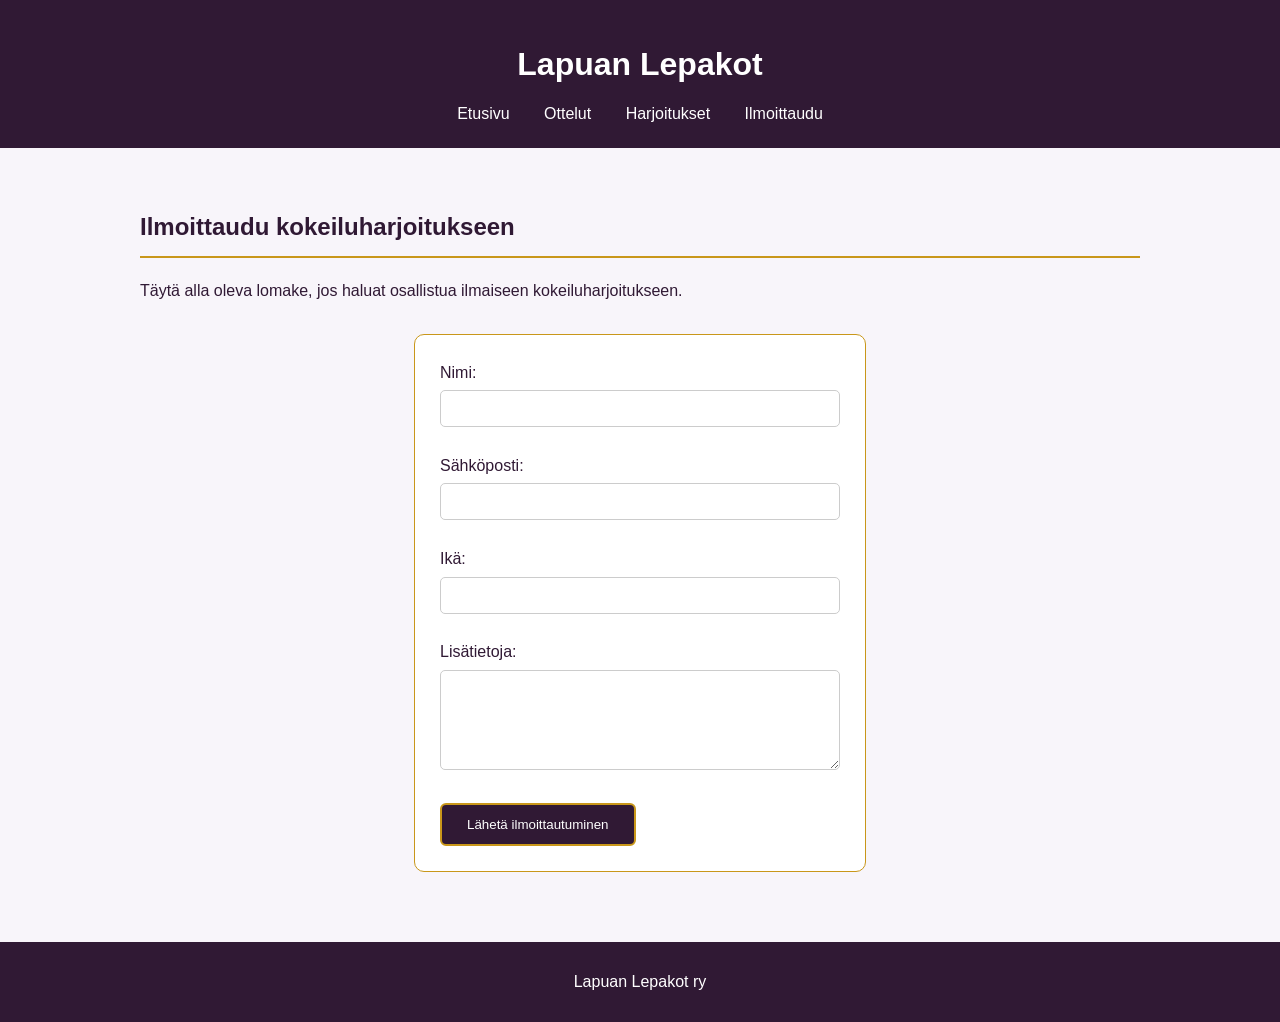
==== about.html @ 4306a772 "korjauksia5" ====
<!DOCTYPE html>
<html lang="fi">

<head>
    <meta charset="UTF-8">
    <meta name="viewport" content="width=device-width, initial-scale=1.0">
    <title>Ilmoittaudu - Lapuan Lepakot</title>
    <link rel="stylesheet" href="style.css">
</head>

<body>

    <header>
        <h1>Lapuan Lepakot</h1>

        <nav>
            <a href="index.html">Etusivu</a>
            <a href="listing.html">Ottelut</a>
            <a href="contact.html">Harjoitukset</a>
            <a href="about.html">Ilmoittaudu</a>
        </nav>
    </header>

    <main>
        <h2>Ilmoittaudu kokeiluharjoitukseen</h2>

        <p>Täytä alla oleva lomake, jos haluat
            osallistua ilmaiseen kokeiluharjoitukseen.</p>

        <form id="ilmoittautumisLomake">

            <label for="nimi">Nimi:</label>
            <br>
            <input type="text" id="nimi" name="nimi" required>

            <br><br>

            <label for="sahkoposti">Sähköposti:</label>
            <br>
            <input type="email" id="sahkoposti"
                name="sahkoposti" required>

            <br><br>

            <label for="ika">Ikä:</label>
            <br>
            <input type="number" id="ika" name="ika"
                min="1" required>

            <br><br>

            <label for="viesti">Lisätietoja:</label>
            <br>
            <textarea id="viesti" name="viesti"></textarea>

            <br><br>

            <button type="submit">Lähetä ilmoittautuminen</button>

        </form>
       <div id="onnistumisViesti" class="hidden">
    <h2>Ilmoittautuminen onnistui!</h2>
    <p>Kiitos ilmoittautumisestasi. Tervetuloa mukaan!</p>
    </div>
    </main>

    <footer>
        <p>Lapuan Lepakot ry</p>
    </footer>
    <script>
    const lomake = document.getElementById("ilmoittautumisLomake");
    const viesti = document.getElementById("onnistumisViesti");

    lomake.addEventListener("submit", function(event) {

    event.preventDefault();

    viesti.classList.add("hidden");

    viesti.classList.remove("hidden");

});
</script>
</body>
</html>
---- style.css ----
/* Design settings */
:root {
    /* Colors */
    --color-plum: #301934;
    --color-white: #ffffff;
    --color-background: #f8f5fa;
    --color-gold: #c9971a;
    --color-border: #cccccc;

    /* Fonts */
    --font-main: Arial, sans-serif;

    /* Spacing */
    --spacing-small: 10px;
    --spacing-medium: 20px;
    --spacing-large: 40px;
}

/* General settings */
body {
    margin: 0;
    font-family: var(--font-main);
    background-color: var(--color-background);
    color: var(--color-plum);
}

/* Header */
header {
    background-color: var(--color-plum);
    color: var(--color-white);
    padding: 25px;
    text-align: center;
}

/* Navigation */
nav {
    margin-top: var(--spacing-medium);
}

nav a {
    color: var(--color-white);
    text-decoration: none;
    margin: 15px;
}

nav a:hover {
    color: var(--color-gold);
}

/* Headings */
h2, h3 {
    color: var(--color-plum);
}

h2 {
    border-bottom: 2px solid var(--color-gold);
    padding-bottom: var(--spacing-small);
}

/* Main content */
main {
    max-width: 1000px;
    margin: auto;
    padding: var(--spacing-large) var(--spacing-medium);
    min-height: 60vh;
    line-height: 1.6;
}

/* Footer */
footer {
    background-color: var(--color-plum);
    color: var(--color-white);
    text-align: center;
    padding: 15px;
}

/* Buttons */
button {
    background-color: var(--color-plum);
    color: var(--color-white);
    border: 2px solid var(--color-gold);
    padding: 12px 25px;
    border-radius: 6px;
    cursor: pointer;
}

button:hover {
    background-color: var(--color-gold);
    color: var(--color-plum);
}

/* Links */
main a {
    color: var(--color-plum);
    text-decoration: none;
    border-bottom: 2px solid var(--color-gold);
}

main a:hover {
    color: #806000;
}

/* Registration form */
form {
    max-width: 400px;
    margin: 30px auto;
    padding: 25px;
    background-color: var(--color-white);
    border-radius: 10px;
    border: 1px solid var(--color-gold);
    text-align: left;
}

input, textarea {
    width: 100%;
    padding: var(--spacing-small);
    margin-top: 5px;
    border: 1px solid var(--color-border);
    border-radius: 5px;
    box-sizing: border-box;
}

textarea {
    min-height: 100px;
}

/* Mobile responsiveness */
@media (max-width: 600px) {
    header {
        padding: 15px;
    }

    nav {
        display: flex;
        flex-direction: column;
        gap: 15px;
    }

    nav a {
        margin: 5px;
    }

    main {
        padding: var(--spacing-medium);
    }
    
    input, textarea {
        max-width: 100%;
    }
}
/* Automatic dark mode */
@media (prefers-color-scheme: dark) {

    :root {
        --color-background: #18121c;
        --color-plum: #e5d5ed;
        --color-white: #241c29;
        --color-gold: #e5b94f;
        --color-border: #777777;
    }
    main a:hover {
    color: #e5b94f;
}
    header,
    footer {
        background-color: #241c29;
        color: #ffffff;
    }

    h2, h3 {
        color: #ffffff;
    }

    button {
        background-color: #e5b94f;
        color: #18121c;
    }

    button:hover {
        background-color: #ffffff;
        color: #18121c;
    }

    main a {
        color: #ffffff;
    }

    form {
        background-color: #241c29;
        color: #ffffff;
    }

    input, textarea {
        background-color: #352b3b;
        color: #ffffff;
        border-color: #777777;
    }
    nav a {
    color: #ffffff;
    }

    nav a:hover {
    color: #e5b94f;
}
button {
    background-color: #e5b94f;
    color: #18121c;
}
}
/* Hide elements until they are needed */
.hidden {
    display: none;
}
/* Keyboard focus */
a:focus-visible,
button:focus-visible,
input:focus-visible,
textarea:focus-visible {
    outline: 3px solid var(--color-gold);
    outline-offset: 4px;
}
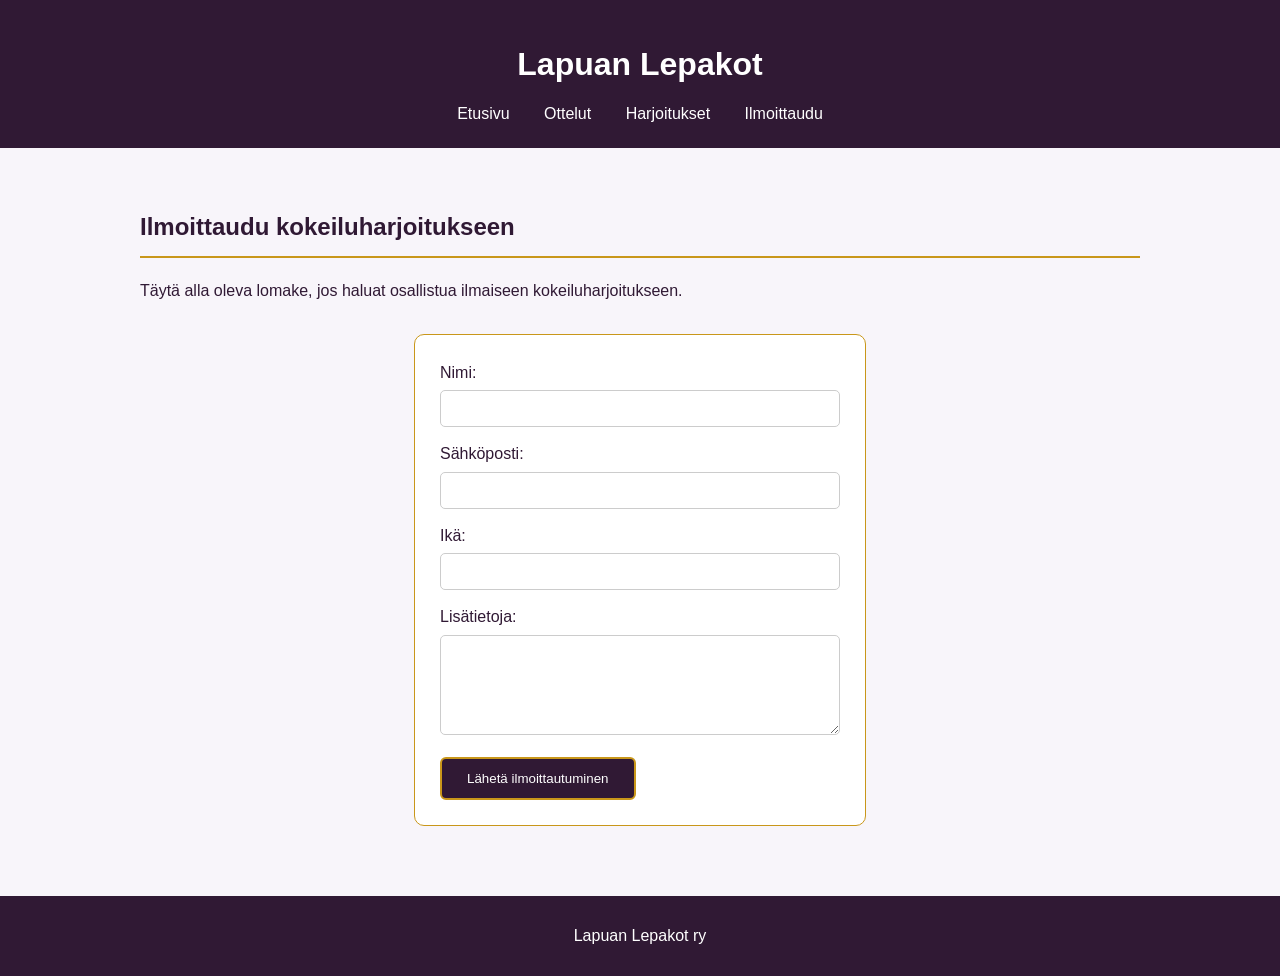
==== commit c4d54135: "E3_changes" ====
--- a/about.html
+++ b/about.html
@@ -27,40 +27,40 @@
         <p>Täytä alla oleva lomake, jos haluat
             osallistua ilmaiseen kokeiluharjoitukseen.</p>
 
-        <form id="ilmoittautumisLomake">
+        <form id="ilmoittautumisLomake" novalidate>
 
-            <label for="nimi">Nimi:</label>
-            <br>
-            <input type="text" id="nimi" name="nimi" required>
+         <label for="nimi">Nimi:</label>
+    <br>
+    <input type="text" id="nimi" name="nimi"
+        aria-describedby="nimiVirhe">
+    <p id="nimiVirhe" class="error" aria-live="polite"></p>
 
-            <br><br>
+    <label for="sahkoposti">Sähköposti:</label>
+    <br>
+    <input type="email" id="sahkoposti" name="sahkoposti"
+        aria-describedby="sahkopostiVirhe">
+    <p id="sahkopostiVirhe" class="error" aria-live="polite"></p>
 
-            <label for="sahkoposti">Sähköposti:</label>
-            <br>
-            <input type="email" id="sahkoposti"
-                name="sahkoposti" required>
+    <label for="ika">Ikä:</label>
+    <br>
+    <input type="number" id="ika" name="ika"
+        min="1" aria-describedby="ikaVirhe">
+    <p id="ikaVirhe" class="error" aria-live="polite"></p>
 
-            <br><br>
+    <label for="viesti">Lisätietoja:</label>
+    <br>
+    <textarea id="viesti" name="viesti"
+        aria-describedby="viestiVirhe"></textarea>
+    <p id="viestiVirhe" class="error" aria-live="polite"></p>
 
-            <label for="ika">Ikä:</label>
-            <br>
-            <input type="number" id="ika" name="ika"
-                min="1" required>
+    <button type="submit">Lähetä ilmoittautuminen</button>
 
-            <br><br>
-
-            <label for="viesti">Lisätietoja:</label>
-            <br>
-            <textarea id="viesti" name="viesti"></textarea>
-
-            <br><br>
-
-            <button type="submit">Lähetä ilmoittautuminen</button>
-
-        </form>
-       <div id="onnistumisViesti" class="hidden">
-    <h2>Ilmoittautuminen onnistui!</h2>
-    <p>Kiitos ilmoittautumisestasi. Tervetuloa mukaan!</p>
+    </form>
+       <div id="onnistumisViesti" class="hidden" role="status">
+    <p>
+    Ilmoittautumistietosi tallennettiin tähän selaimeen.
+    Tietoja ei lähetetty palvelimelle.
+</p>
     </div>
     </main>
 
@@ -68,17 +68,70 @@
         <p>Lapuan Lepakot ry</p>
     </footer>
     <script>
-    const lomake = document.getElementById("ilmoittautumisLomake");
-    const viesti = document.getElementById("onnistumisViesti");
+   const lomake = document.getElementById("ilmoittautumisLomake");
+const viesti = document.getElementById("onnistumisViesti");
 
-    lomake.addEventListener("submit", function(event) {
-
+lomake.addEventListener("submit", function(event) {
     event.preventDefault();
 
-    viesti.classList.add("hidden");
+    const kentat = [
+        {
+            input: document.getElementById("nimi"),
+            virhe: document.getElementById("nimiVirhe"),
+            teksti: "Kirjoita nimesi."
+        },
+        {
+            input: document.getElementById("sahkoposti"),
+            virhe: document.getElementById("sahkopostiVirhe"),
+            teksti: "Kirjoita kelvollinen sähköpostiosoite."
+        },
+        {
+            input: document.getElementById("ika"),
+            virhe: document.getElementById("ikaVirhe"),
+            teksti: "Anna kelvollinen ikä."
+        }
+    ];
 
-    viesti.classList.remove("hidden");
+    let ensimmainenVirhe = null;
 
+    kentat.forEach(function(kentta) {
+        kentta.virhe.textContent = "";
+        kentta.input.removeAttribute("aria-invalid");
+
+        let virheellinen = false;
+
+        if (kentta.input.value.trim() === "") {
+            virheellinen = true;
+        } else if (!kentta.input.checkValidity()) {
+            virheellinen = true;
+        }
+
+        if (virheellinen) {
+            kentta.virhe.textContent = kentta.teksti;
+            kentta.input.setAttribute("aria-invalid", "true");
+
+            if (!ensimmainenVirhe) {
+                ensimmainenVirhe = kentta.input;
+            }
+        }
+    });
+
+    if (ensimmainenVirhe) {
+        ensimmainenVirhe.focus();
+        return;
+    }
+
+    const tiedot = {
+        nimi: document.getElementById("nimi").value,
+        sahkoposti: document.getElementById("sahkoposti").value,
+        ika: document.getElementById("ika").value,
+        viesti: document.getElementById("viesti").value
+    };
+
+    localStorage.setItem("ilmoittautuminen", JSON.stringify(tiedot));
+
+   lomake.classList.add("hidden");
+   viesti.classList.remove("hidden");
 });
 </script>
 </body>
--- a/style.css
+++ b/style.css
@@ -211,6 +211,12 @@
 .hidden {
     display: none;
 }
+
+.error {
+    color: #ff7777;
+    font-size: 14px;
+}
+
 /* Keyboard focus */
 a:focus-visible,
 button:focus-visible,
@@ -218,4 +224,30 @@
 textarea:focus-visible {
     outline: 3px solid var(--color-gold);
     outline-offset: 4px;
+}
+/* Pikavalikko */
+#pikaValikko {
+    background-color: #301934;
+    color: white;
+    border: 2px solid #c9971a;
+    border-radius: 8px;
+    padding: 20px;
+    min-width: 180px;
+    text-align: center;
+}
+
+#pikaValikko a {
+    display: block;
+    color: white;
+    text-decoration: none;
+    padding: 6px;
+}
+
+#pikaValikko a:hover {
+    color: #c9971a;
+}
+
+#pikaValikko h3 {
+    color: white;
+    margin-top: 0;
 }
